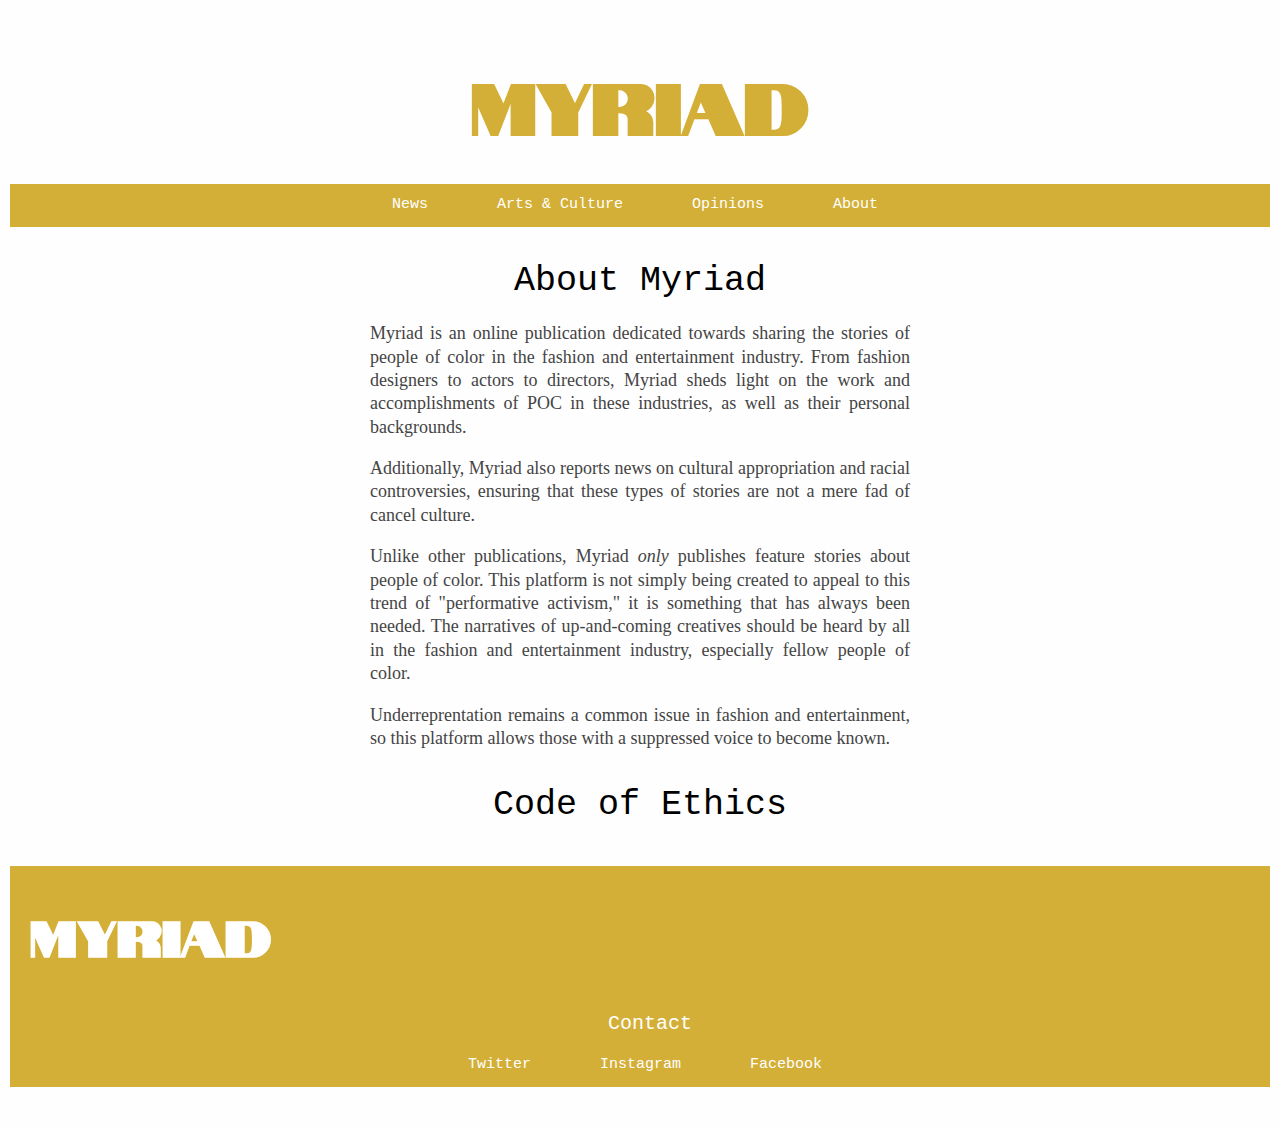
==== about.html @ d7f1f75b "Add files via upload" ====
<!DOCTYPE html>
<html lang="en">

	<head>
		<meta charset="utf-8" />
		<meta name="viewport" content="width=device-width, initial-scale=1.0" />
		<title>Myriad | About</title>
		<!-- Compiled and minified CSS -->
<link rel="stylesheet" href="https://cdnjs.cloudflare.com/ajax/libs/materialize/1.0.0/css/materialize.min.css">

<!-- Compiled and minified JavaScript -->
<script src="https://cdnjs.cloudflare.com/ajax/libs/materialize/1.0.0/js/materialize.min.js"></script>

		<link rel="stylesheet" href="styles.css" type="text/css" />
		<link href="https://fonts.googleapis.com/css?family=Notable&display=swap" rel="stylesheet">
		<script src="script.js"></script>
	</head>

  <body>
		  <header>
				<div class="row">
				<div class="col s12">
			<h1><a href="index.html">Myriad</a></h1>
																	</div>
												 </div>
  <div class="col s12">
		<ul>
		<li>
		<a href="fit.html">News</a>
												</li>
		<li>
			<a href="markgong.html">Arts & Culture</a>
		</li>
	 <li>
		<a href="typecasting.html">Opinions</a>
													</li>
	<li>
		<a href="about.html">About</a>
												</li>
												</ul>
                          </div>
                          </header>

                      <div class="row">
                      <div class="col m6 offset-m3">
  <h2>About Myriad</h2>
  <p>Myriad is an online publication dedicated towards sharing the stories of people of color in the fashion and entertainment industry. From fashion designers to actors to directors, Myriad sheds light on the work and accomplishments of POC in these industries, as well as their personal backgrounds.</p>
	<p>Additionally, Myriad also reports news on cultural appropriation and racial controversies, ensuring that these types of stories are not a mere fad of cancel culture.</p>
	<p>Unlike other publications, Myriad <i>only</i> publishes feature stories about people of color. This platform is not simply being created to appeal to this trend of "performative activism," it is something that has always been needed. The narratives of up-and-coming creatives should be heard by all in the fashion and entertainment industry, especially fellow people of color.</p>
	<p>Underreprentation remains a common issue in fashion and entertainment, so this platform allows those with a suppressed voice to become known.</p>

	<h2>Code of Ethics</h2>
	</div>
  </div>

  <div class="footer">
  <a href="index.html"><h3><b>Myriad</b></h3></a>
  <div class="row">
  <h5 class="center-align">Contact</h5>
  <div class="col s12">
  	<ul class-"center-align">
  		<li>
  <a href="https://www.linkedin.com/in/michaelazee/"target="https://www.linkedin.com/in/michaelazee/">Twitter</a>
  </li>
  <li>
  <a href="https://www.instagram.com/michaelazee/"target="https://www.instagram.com/michaelazee/">Instagram</a>
  </li>
  <li>
  <a href="https://www.facebook.com/michaela.zee.3/"target="https://www.facebook.com/michaela.zee.3/">Facebook</a>
  </li>
  </ul>
  </div>
  </div>
  </div>

  	</body>

  </html>
---- styles.css ----
body {
	background-color: #fefefe;
	margin: 1em auto;
	font-size: 10px;
	padding: 1em;
	text-align: center;
}

header {
	text-align: center;
}

/* unvisited link */
a:link {
	color: white;
}

/* visited link */
a:visited {
	color: white;
}

/* mouse over link */
a:hover {
	color: pink;
}

/* selected link */
a:active {
	color: black;
}

p {
	font-family: "Times New Roman", serif;
	color: #444;
	max-width: 30em;
	width: 100%;
	text-align: justify;
	margin: 1em auto 1em auto;
	font-size: 1.8em;
	line-height: 1.3;
	}

img.logo {
	width: 100%;
	height: auto;
	max-width: 40em;
	max-height: 40em;
	margin: 2em auto;
}

header {
	text-align: center;
}

img {
	border: 5px solid white;
	display: inline;
	text-align: center;
}

h1 {
	font-size: 70px;
	text-align: center;
	color: #d4af37;
	font-weight: bold;
}

/* unvisited link */
h1 a:link{
	color: #d4af37;
	font-weight: bold;
}

/* visited link */
h1 a:visited {
	color: #d4af37;
}

/* mouse over link */
h1 a:hover {
	color: #d4af37;
}

/* selected link */
h1 a:active {
	color: #d4af37;
}

h2 {
	font-size: 35px;
	text-align: center;
	color: black;
}

h3 {
	font-size: 50px;
	text-align: left;
	color: white;
	padding-bottom: 25px;
}


h4 {
	font-size: 25px;
	text-align: center;
	color: black;
	padding-top: 10px;
}

h5 {
	font-size: 20px;
	text-align: center;
	color: white;
	padding-top: 10px;
}

h6 {
	font-size: 15px;
	text-align: center;
	color: black;
}

h1, h3 {
	font-family: 'Notable', sans-serif;
}

h2, h4, h5, h6 {
	font-family: "Courier New", monospace;
}

ul {
	text-align: center;
	background: #d4af37;
	padding: 10px;
}

li {
	display: inline;
	margin: 30px;
	font-family: "Courier New", monospace;
	font-size: 15px;
}

.underline-on-hover:hover {
text-decoration: underline;
}

.footer {
background-color: #d4af37;
padding-left: 20px;
padding-top: 10px;
}

a {
text-decoration: none;
}


.container {
  position: relative;
  width: 100%;
  overflow: hidden;
  padding-top: 56.25%; /* 16:9 Aspect Ratio */
}

.responsive-iframe {
  position: absolute;
  top: 0;
  left: 0;
  bottom: 0;
  right: 0;
  width: 100%;
  height: 100%;
  border: none;
}

.responsive {
  width: 100%;
  height: auto;
}

* {
  margin: 0;
  padding: 0;
  box-sizing: border-box;
}

/* Mobile Styles */
@media only screen and (max-width: 400px) {
}

/* Tablet Styles */
@media only screen and (min-width: 401px) and (max-width: 960px) {
}

/* Desktop Styles */
@media only screen and (min-width: 961px) {
}
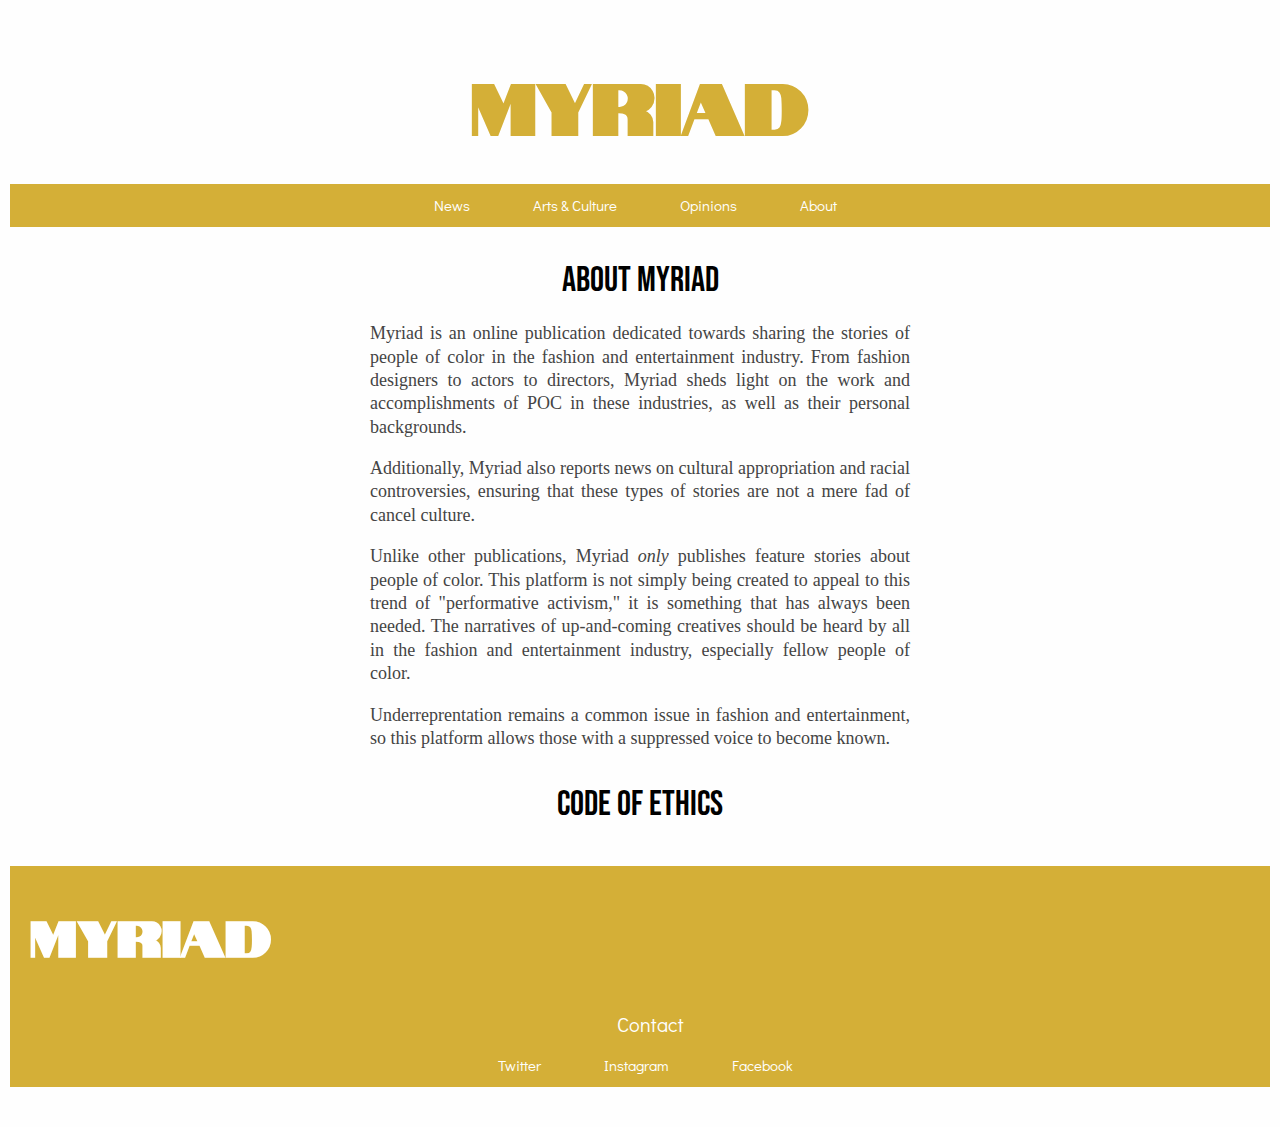
==== commit 57cb1cd3: "Add files via upload" ====
--- a/about.html
+++ b/about.html
@@ -13,6 +13,8 @@
 
 		<link rel="stylesheet" href="styles.css" type="text/css" />
 		<link href="https://fonts.googleapis.com/css?family=Notable&display=swap" rel="stylesheet">
+		<link href="https://fonts.googleapis.com/css2?family=Bebas+Neue&display=swap" rel="stylesheet">
+			<link href="https://fonts.googleapis.com/css?family=Didact+Gothic&display=swap" rel="stylesheet">
 		<script src="script.js"></script>
 	</head>
 
--- a/styles.css
+++ b/styles.css
@@ -106,6 +106,7 @@
 	text-align: center;
 	color: black;
 	padding-top: 10px;
+	font-family: "Bebas Neue", cursive;
 }
 
 h5 {
@@ -125,8 +126,12 @@
 	font-family: 'Notable', sans-serif;
 }
 
-h2, h4, h5, h6 {
-	font-family: "Courier New", monospace;
+h2, h4 {
+	font-family: "Bebas Neue", cursive;
+}
+
+h5, h6 {
+	font-family: "Didact Gothic", sans-serif;
 }
 
 ul {
@@ -138,7 +143,7 @@
 li {
 	display: inline;
 	margin: 30px;
-	font-family: "Courier New", monospace;
+	font-family: "Didact Gothic", sans-serif;
 	font-size: 15px;
 }
 
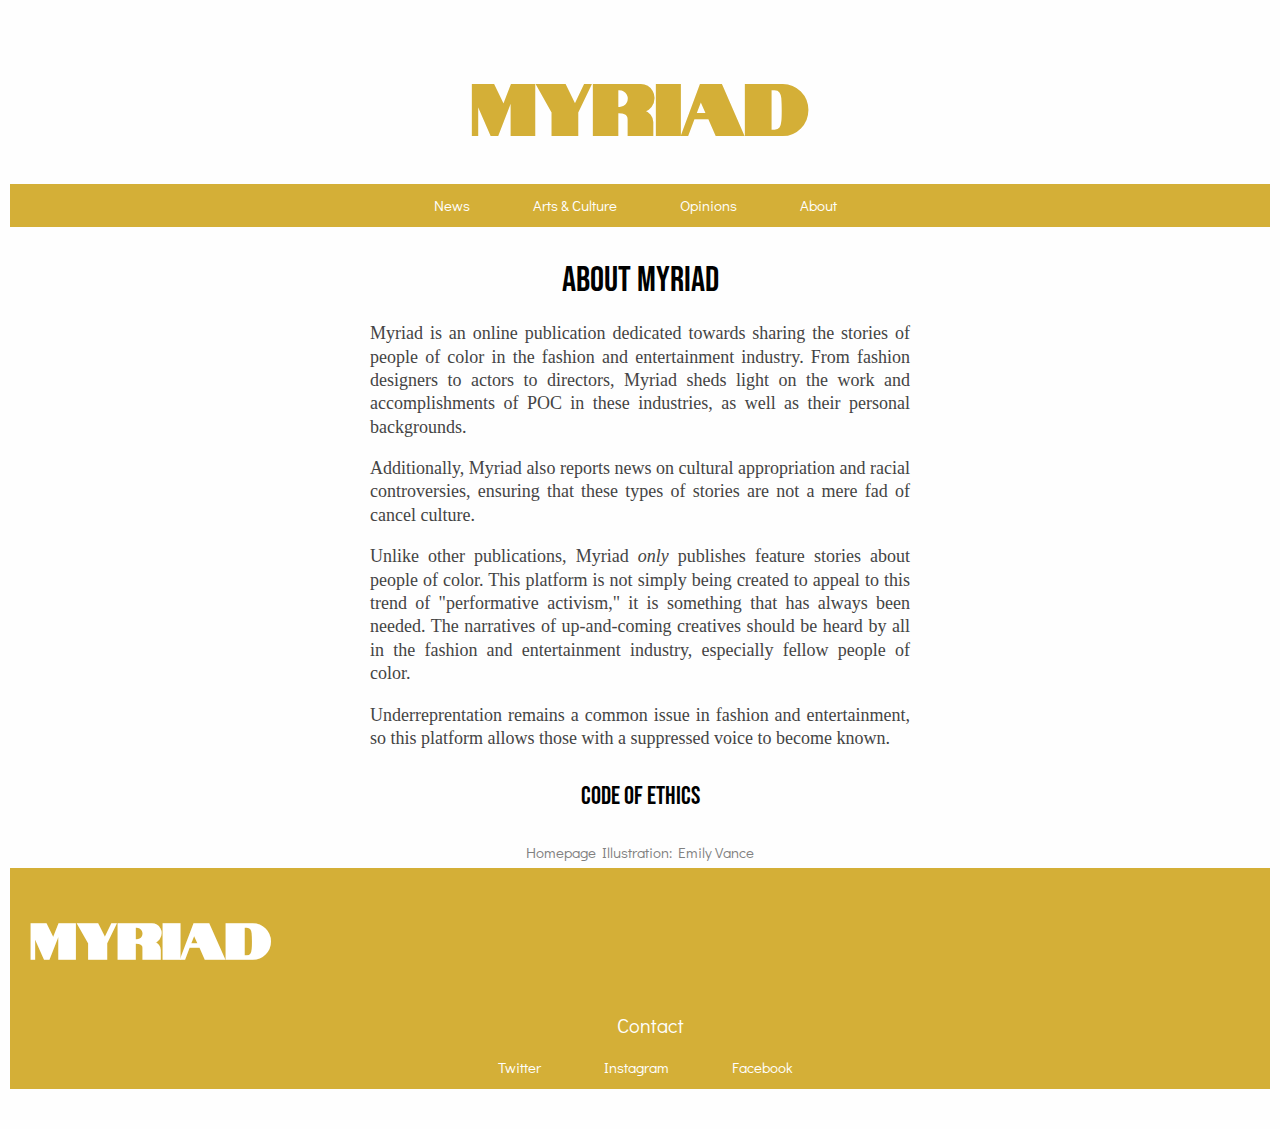
==== commit 9cb7d16f: "Add files via upload" ====
--- a/about.html
+++ b/about.html
@@ -51,9 +51,13 @@
 	<p>Unlike other publications, Myriad <i>only</i> publishes feature stories about people of color. This platform is not simply being created to appeal to this trend of "performative activism," it is something that has always been needed. The narratives of up-and-coming creatives should be heard by all in the fashion and entertainment industry, especially fellow people of color.</p>
 	<p>Underreprentation remains a common issue in fashion and entertainment, so this platform allows those with a suppressed voice to become known.</p>
 
-	<h2>Code of Ethics</h2>
+	<h4>Code of Ethics</h4>
 	</div>
   </div>
+
+	<div class="b">
+		<h6><font color="grey">Homepage Illustration: Emily Vance</font></h6>
+	</div>
 
   <div class="footer">
   <a href="index.html"><h3><b>Myriad</b></h3></a>
--- a/styles.css
+++ b/styles.css
@@ -147,6 +147,10 @@
 	font-size: 15px;
 }
 
+div.b {
+	text-align: right;
+}
+
 .underline-on-hover:hover {
 text-decoration: underline;
 }
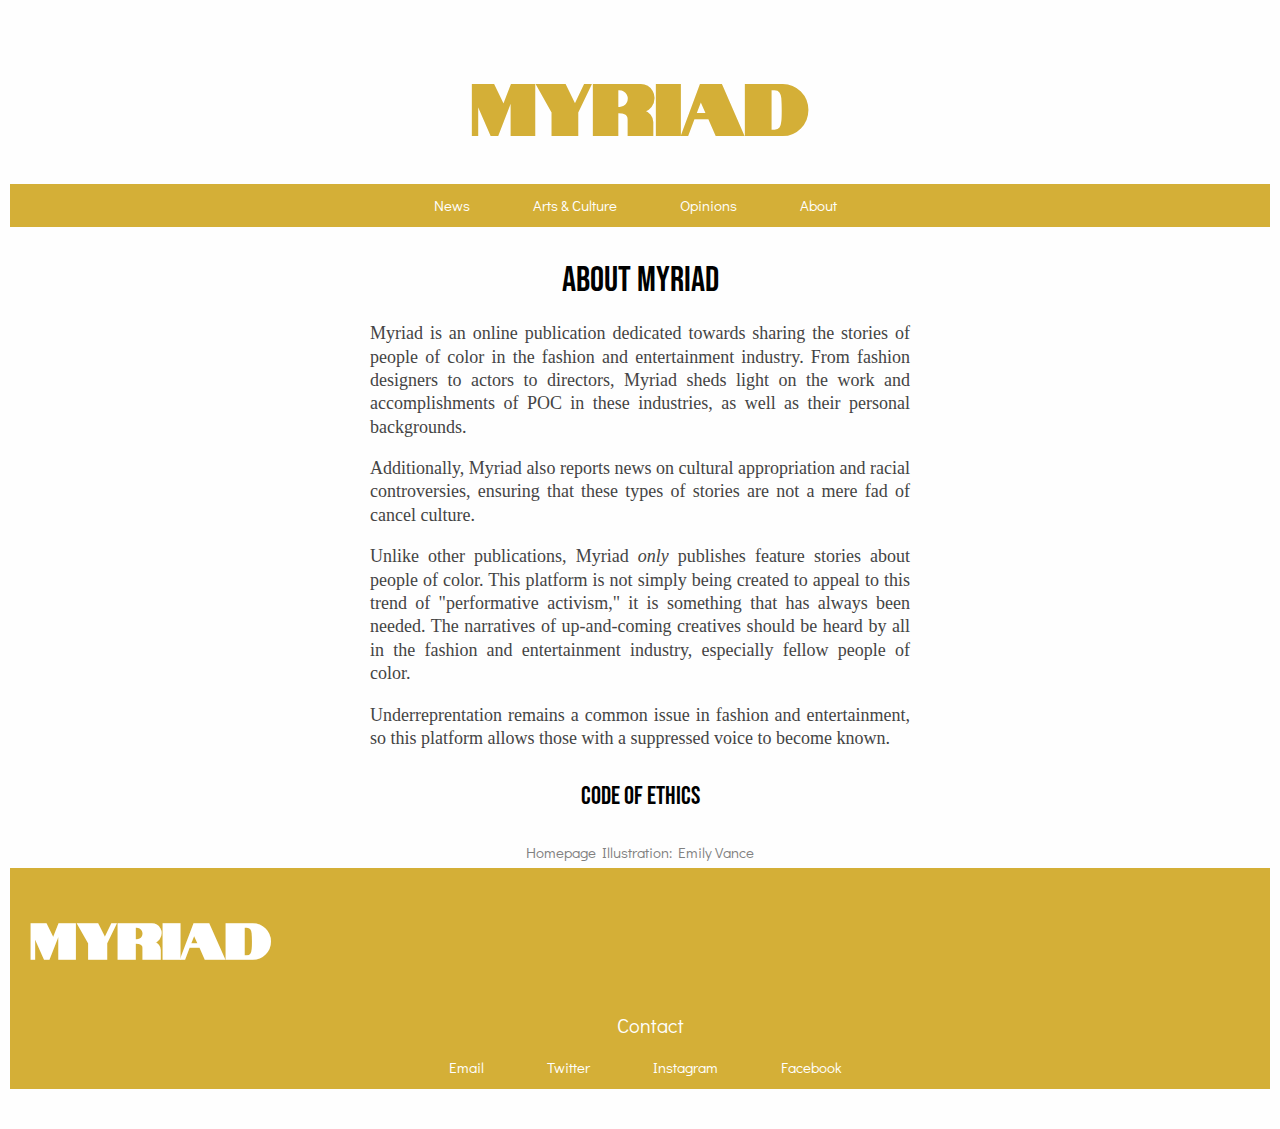
==== commit 5ab492da: "Add files via upload" ====
--- a/about.html
+++ b/about.html
@@ -65,8 +65,11 @@
   <h5 class="center-align">Contact</h5>
   <div class="col s12">
   	<ul class-"center-align">
+			<li>
+		<a href="index.html">Email</a>
+		</li>
   		<li>
-  <a href="https://www.linkedin.com/in/michaelazee/"target="https://www.linkedin.com/in/michaelazee/">Twitter</a>
+  <a href="https://twitter.com/michaelazee1"target="https://twitter.com/michaelazee1">Twitter</a>
   </li>
   <li>
   <a href="https://www.instagram.com/michaelazee/"target="https://www.instagram.com/michaelazee/">Instagram</a>
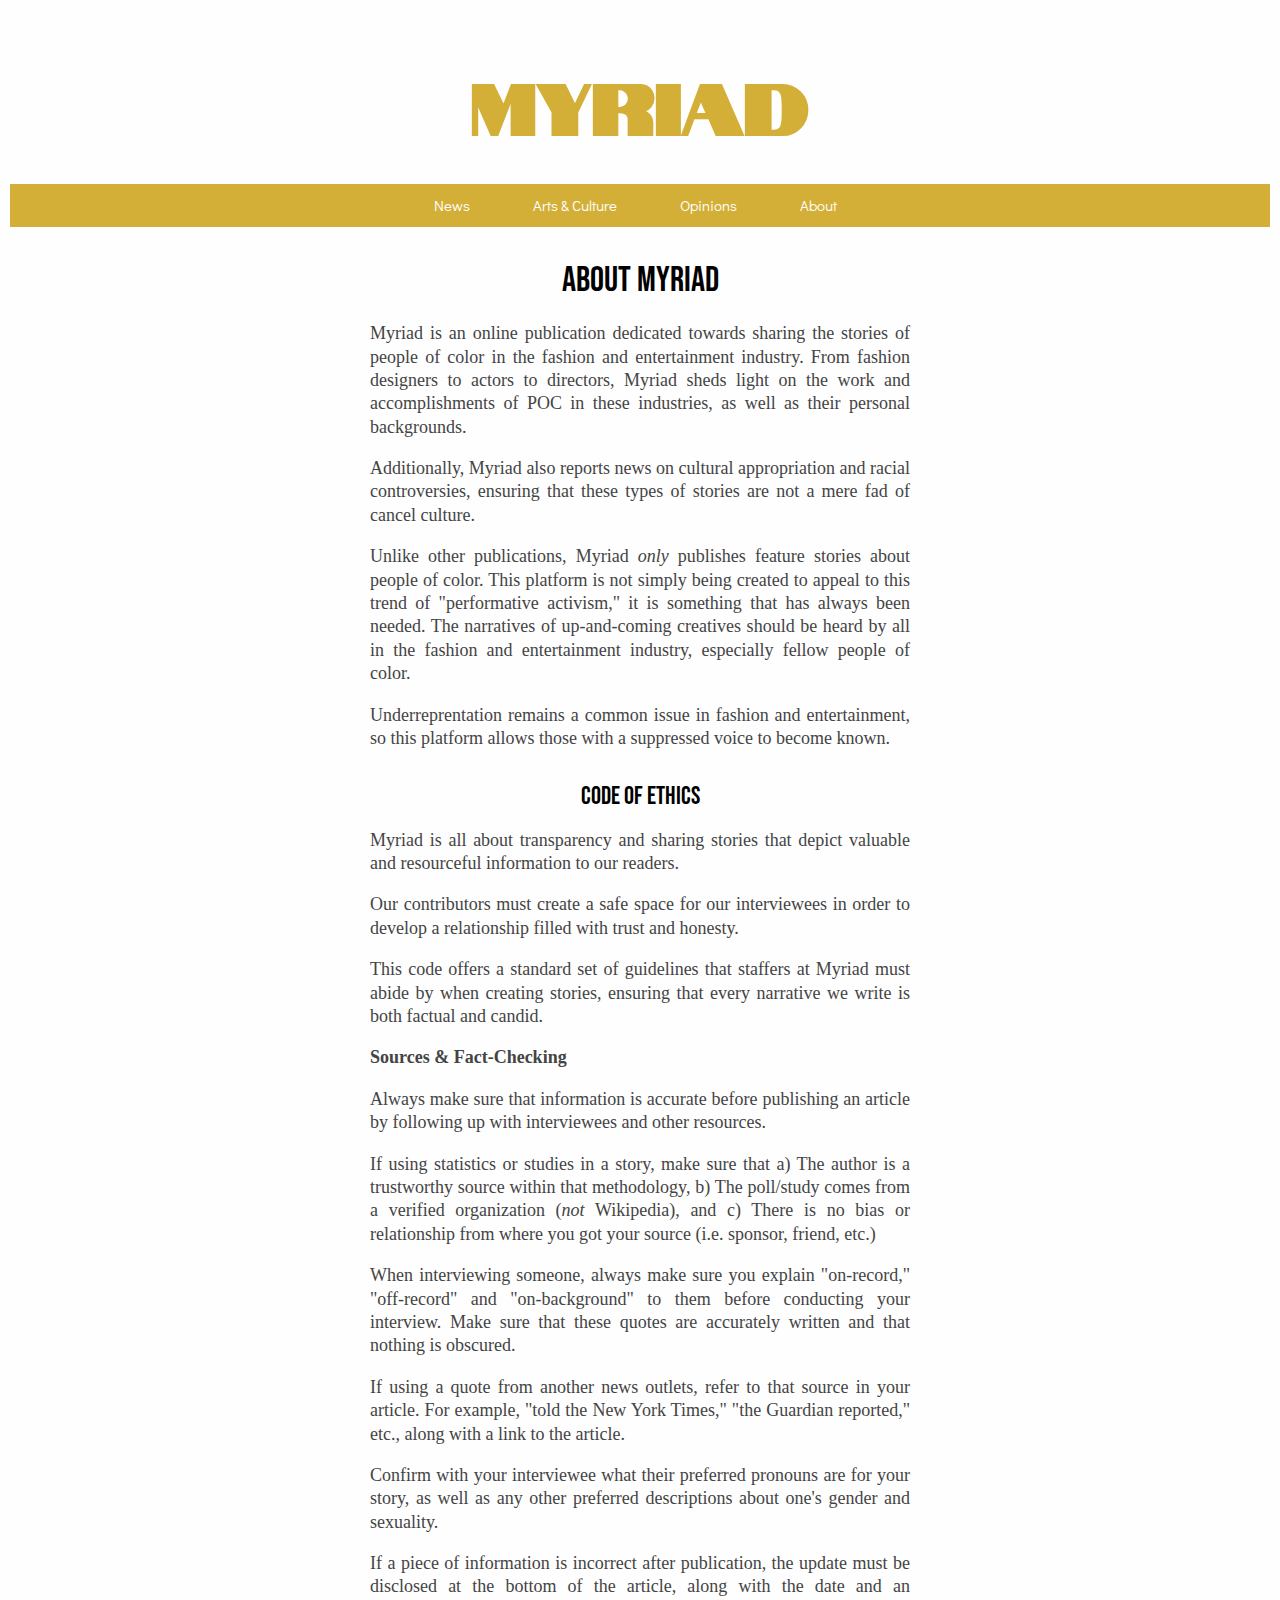
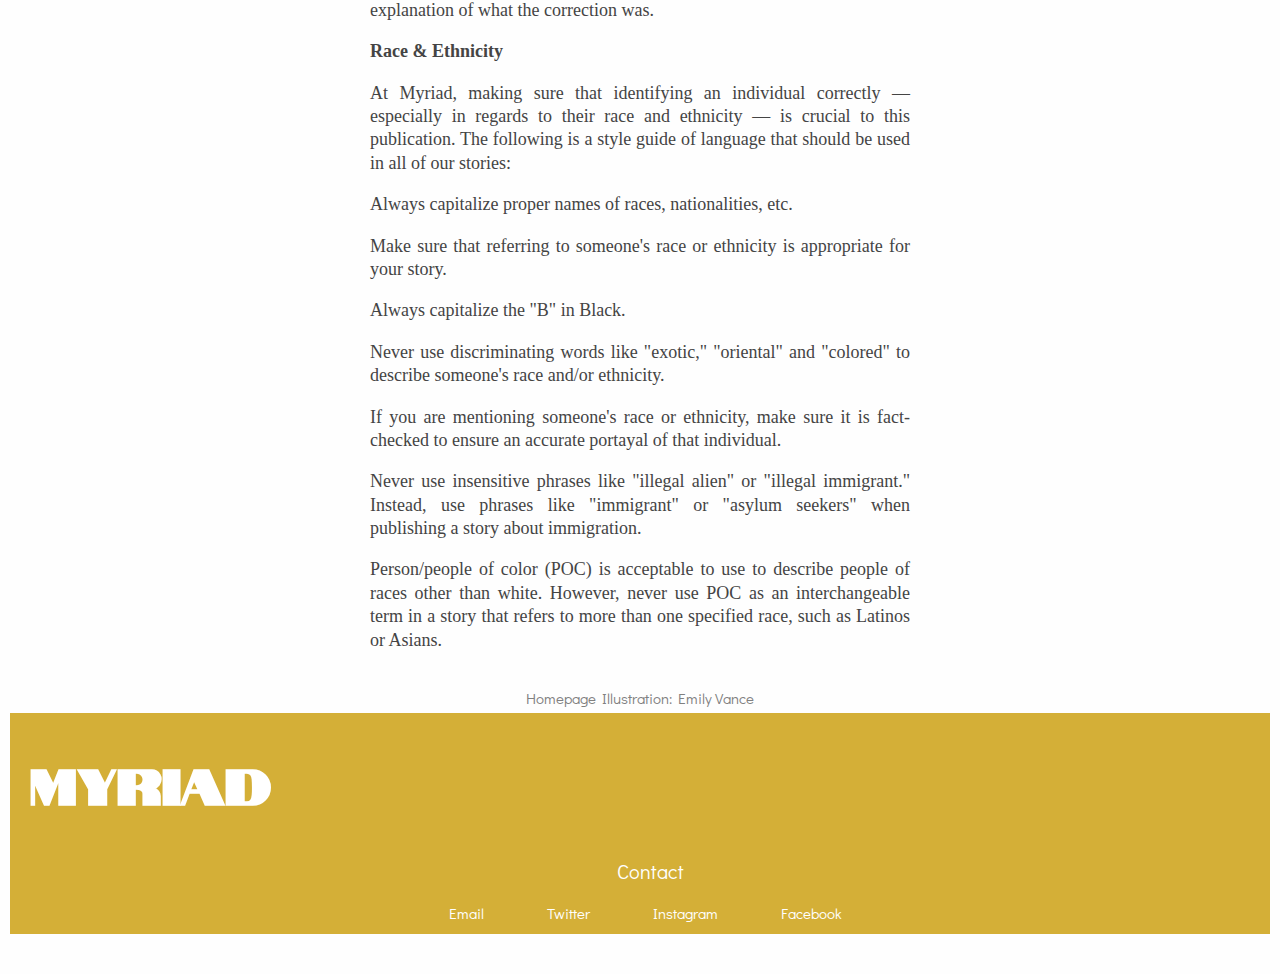
==== commit e1de91ba: "Add files via upload" ====
--- a/about.html
+++ b/about.html
@@ -52,6 +52,30 @@
 	<p>Underreprentation remains a common issue in fashion and entertainment, so this platform allows those with a suppressed voice to become known.</p>
 
 	<h4>Code of Ethics</h4>
+	<p>Myriad is all about transparency and sharing stories that depict valuable and resourceful information to our readers.</p>
+	<p>Our contributors must create a safe space for our interviewees in order to develop a relationship filled with trust and honesty.</p>
+	<p>This code offers a standard set of guidelines that staffers at Myriad must abide by when creating stories, ensuring that every narrative we write is both factual and candid.</p>
+
+	<p><b>Sources & Fact-Checking</b></p>
+	<p>Always make sure that information is accurate before publishing an article by following up with interviewees and other resources.</p>
+	<p>If using statistics or studies in a story, make sure that a) The author is a trustworthy source within that methodology, b) The poll/study comes from a verified organization (<i>not</i> Wikipedia), and c) There is no bias or relationship from where you got your source (i.e. sponsor, friend, etc.)
+	<p>When interviewing someone, always make sure you explain "on-record," "off-record" and "on-background" to them before conducting your interview. Make sure that these quotes are accurately written and that nothing is obscured.</p>
+	<p>If using a quote from another news outlets, refer to that source in your article. For example, "told the New York Times," "the Guardian reported," etc., along with a link to the article.</p>
+	<p>Confirm with your interviewee what their preferred pronouns are for your story, as well as any other preferred descriptions about one's gender and sexuality.</p>
+	<p>If a piece of information is incorrect after publication, the update must be disclosed at the bottom of the article, along with the date and an explanation of what the correction was.</p>
+
+	<p><b>Race & Ethnicity</b></p>
+	<p>At Myriad, making sure that identifying an individual correctly — especially in regards to their race and ethnicity — is crucial to this publication. The following is a style guide of language that should be used in all of our stories:
+
+<p>Always capitalize proper names of races, nationalities, etc.</p>
+<p>Make sure that referring to someone's race or ethnicity is appropriate for your story.</p>
+	<p>Always capitalize the "B" in Black.</p>
+	<p>Never use discriminating words like "exotic," "oriental" and "colored" to describe someone's race and/or ethnicity.</p>
+	<p>If you are mentioning someone's race or ethnicity, make sure it is fact-checked to ensure an accurate portayal of that individual.</p>
+	<p>Never use insensitive phrases like "illegal alien" or "illegal immigrant." Instead, use phrases like "immigrant" or "asylum seekers" when publishing a story about immigration.</p>
+	<p>Person/people of color (POC) is acceptable to use to describe people of races other than white. However, never use POC as an interchangeable term in a story that refers to more than one specified race, such as Latinos or Asians.</p>
+	
+
 	</div>
   </div>
 
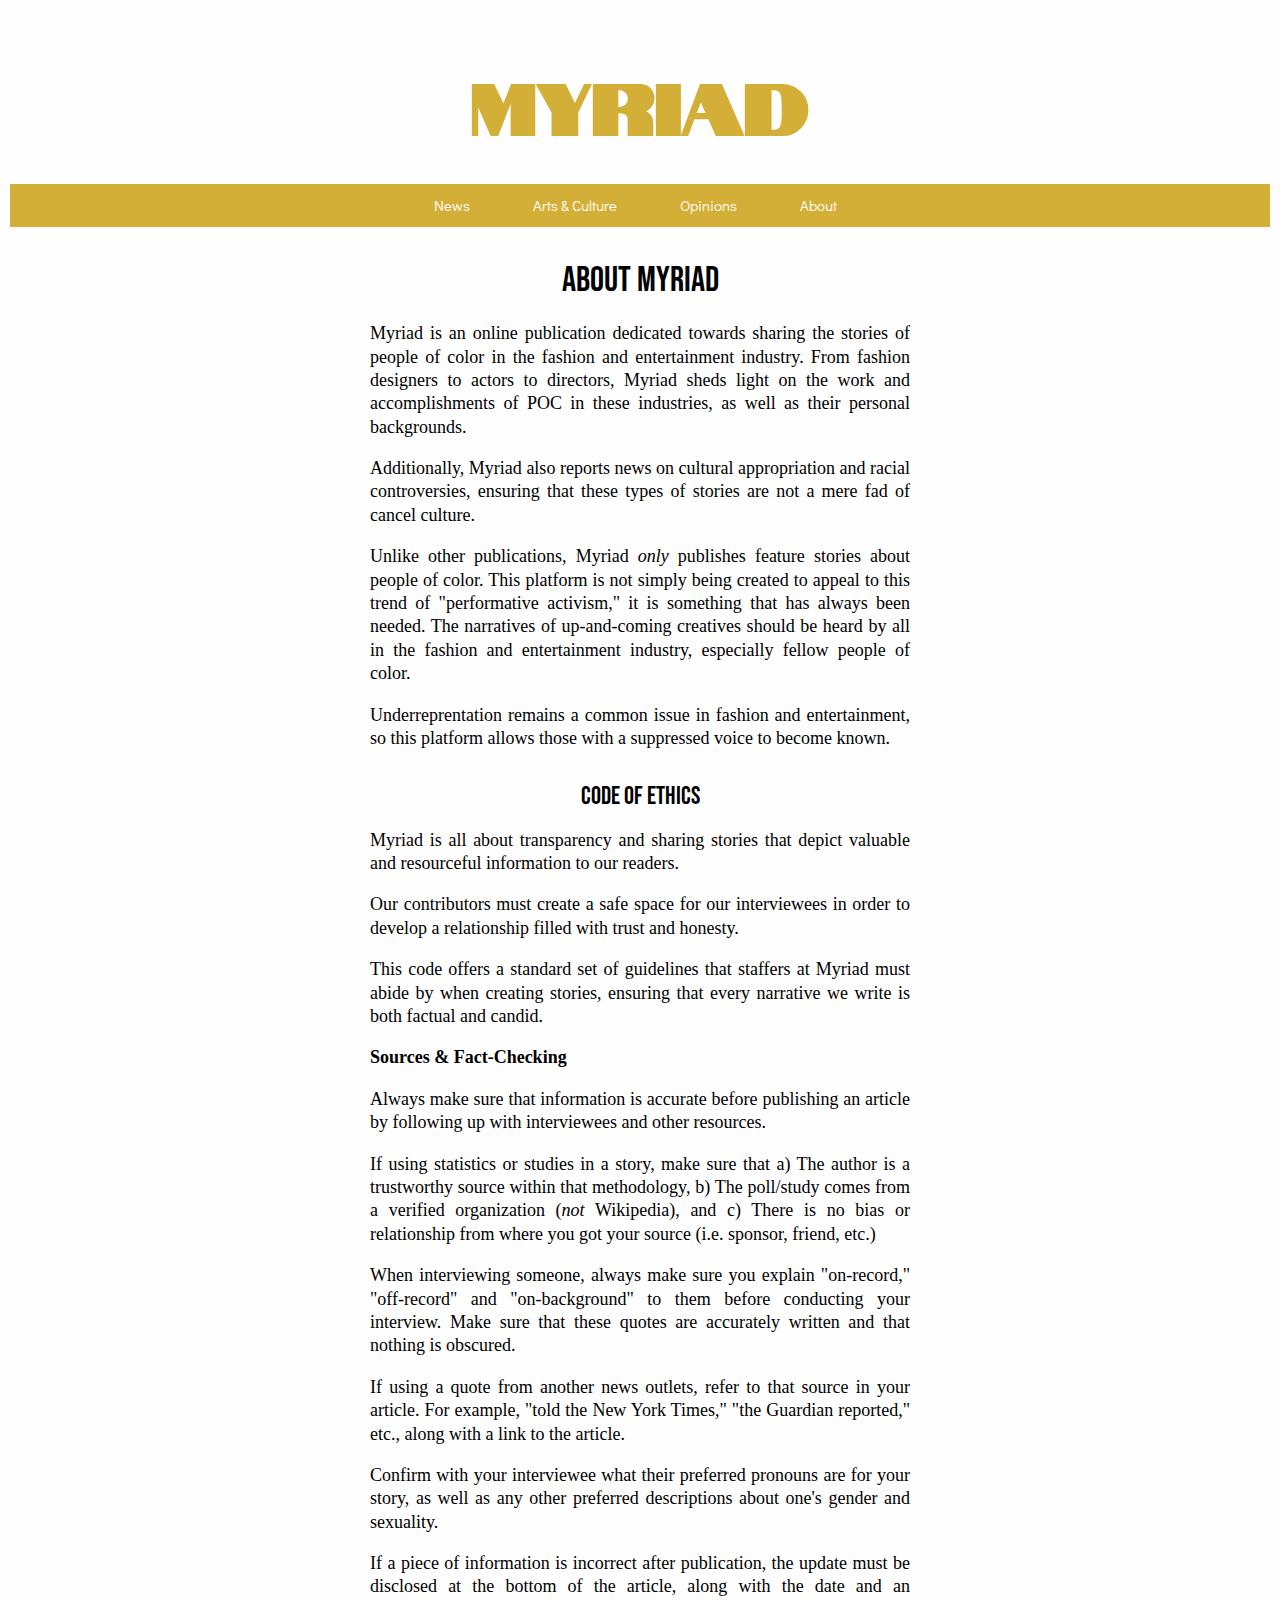
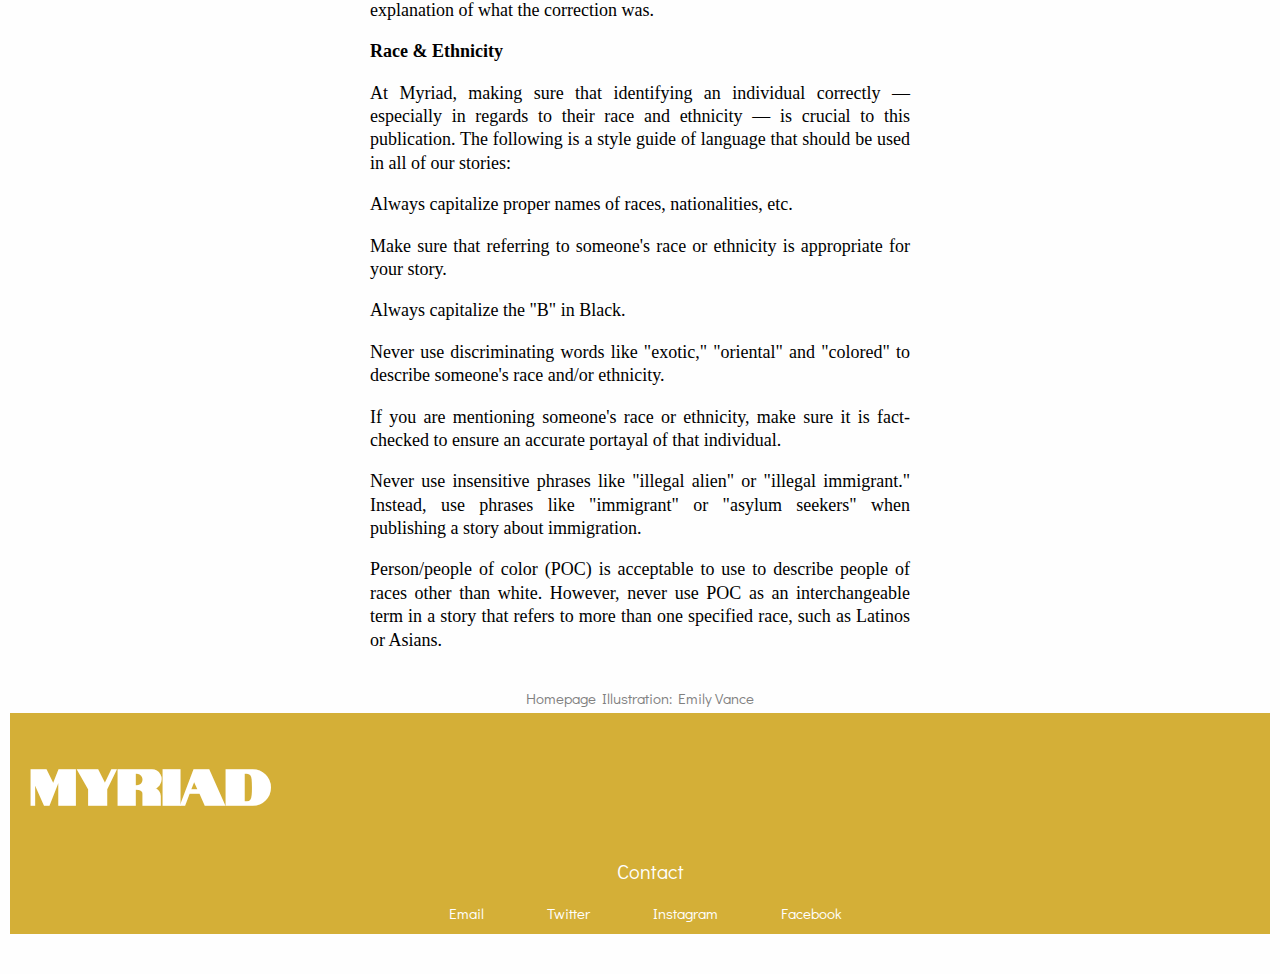
==== commit 5dc3c8d7: "Add files via upload" ====
--- a/about.html
+++ b/about.html
@@ -65,7 +65,7 @@
 	<p>If a piece of information is incorrect after publication, the update must be disclosed at the bottom of the article, along with the date and an explanation of what the correction was.</p>
 
 	<p><b>Race & Ethnicity</b></p>
-	<p>At Myriad, making sure that identifying an individual correctly — especially in regards to their race and ethnicity — is crucial to this publication. The following is a style guide of language that should be used in all of our stories:
+	<p>At Myriad, making sure that identifying an individual correctly — especially in regards to their race and ethnicity — is crucial to this publication. The following is a style guide of language that should be used in all of our stories:</p>
 
 <p>Always capitalize proper names of races, nationalities, etc.</p>
 <p>Make sure that referring to someone's race or ethnicity is appropriate for your story.</p>
@@ -74,7 +74,7 @@
 	<p>If you are mentioning someone's race or ethnicity, make sure it is fact-checked to ensure an accurate portayal of that individual.</p>
 	<p>Never use insensitive phrases like "illegal alien" or "illegal immigrant." Instead, use phrases like "immigrant" or "asylum seekers" when publishing a story about immigration.</p>
 	<p>Person/people of color (POC) is acceptable to use to describe people of races other than white. However, never use POC as an interchangeable term in a story that refers to more than one specified race, such as Latinos or Asians.</p>
-	
+
 
 	</div>
   </div>
--- a/styles.css
+++ b/styles.css
@@ -32,7 +32,7 @@
 
 p {
 	font-family: "Times New Roman", serif;
-	color: #444;
+	color: black;
 	max-width: 30em;
 	width: 100%;
 	text-align: justify;
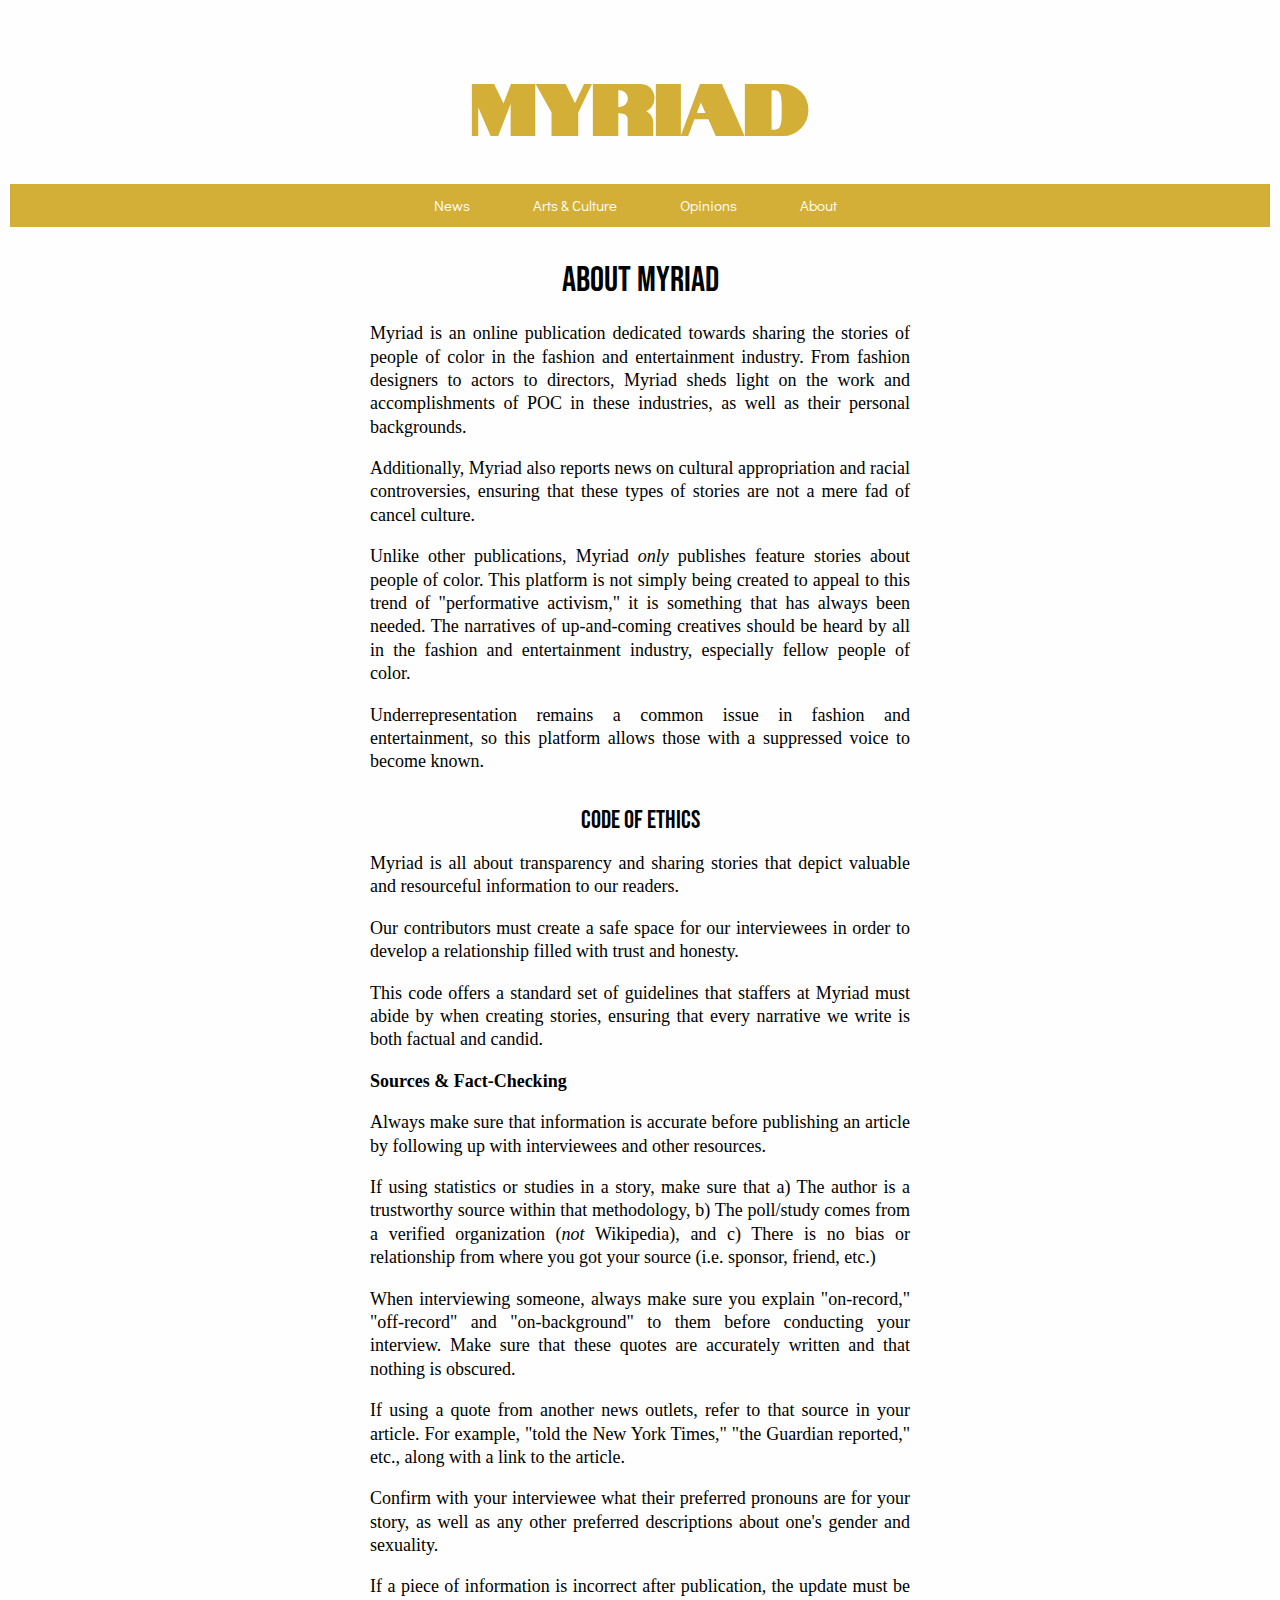
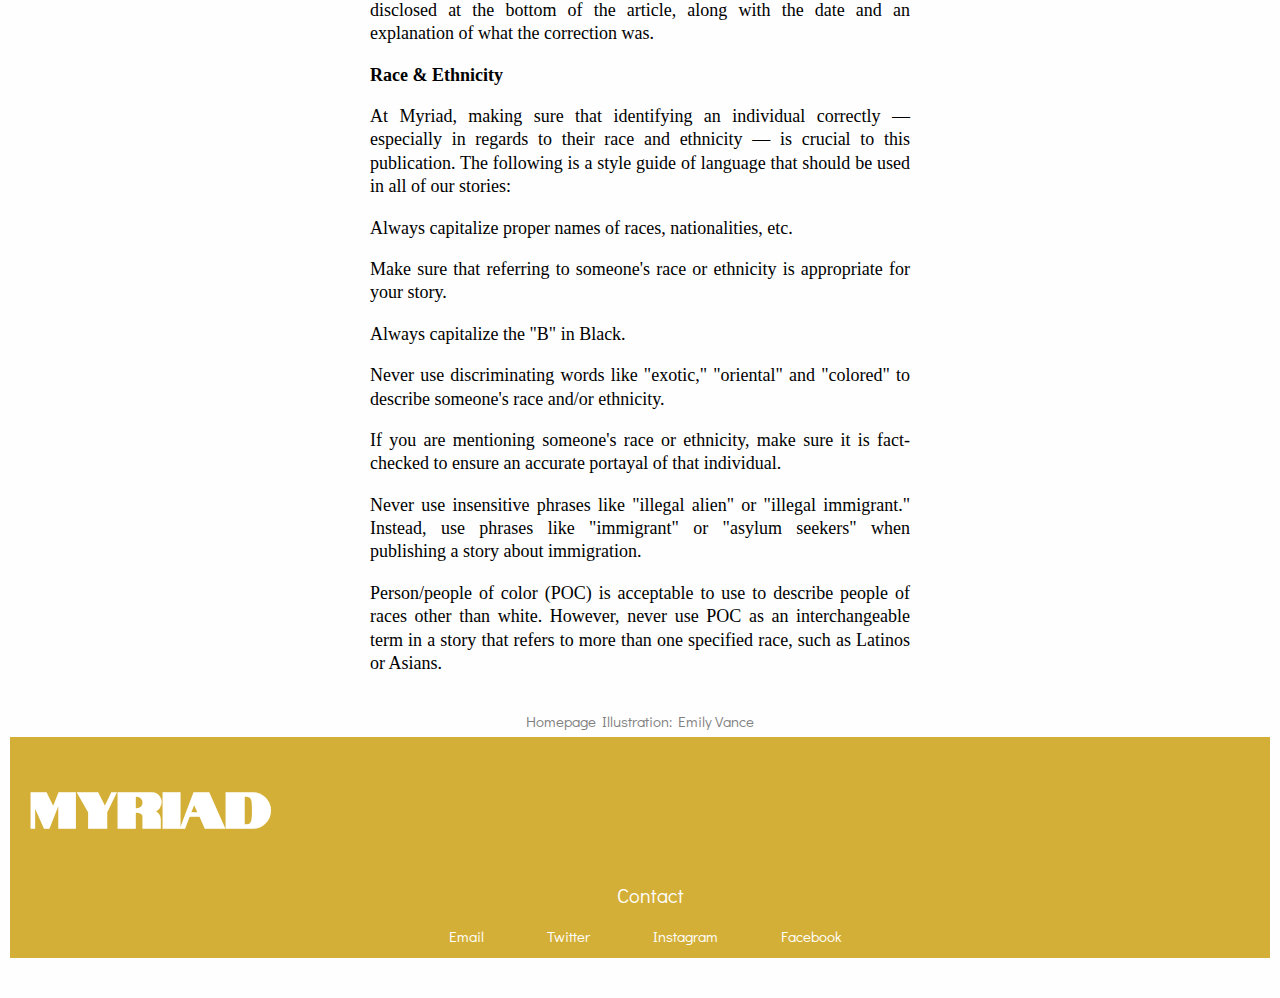
==== commit c77c5faf: "Update about.html" ====
--- a/about.html
+++ b/about.html
@@ -49,7 +49,7 @@
   <p>Myriad is an online publication dedicated towards sharing the stories of people of color in the fashion and entertainment industry. From fashion designers to actors to directors, Myriad sheds light on the work and accomplishments of POC in these industries, as well as their personal backgrounds.</p>
 	<p>Additionally, Myriad also reports news on cultural appropriation and racial controversies, ensuring that these types of stories are not a mere fad of cancel culture.</p>
 	<p>Unlike other publications, Myriad <i>only</i> publishes feature stories about people of color. This platform is not simply being created to appeal to this trend of "performative activism," it is something that has always been needed. The narratives of up-and-coming creatives should be heard by all in the fashion and entertainment industry, especially fellow people of color.</p>
-	<p>Underreprentation remains a common issue in fashion and entertainment, so this platform allows those with a suppressed voice to become known.</p>
+	<p>Underrepresentation remains a common issue in fashion and entertainment, so this platform allows those with a suppressed voice to become known.</p>
 
 	<h4>Code of Ethics</h4>
 	<p>Myriad is all about transparency and sharing stories that depict valuable and resourceful information to our readers.</p>
